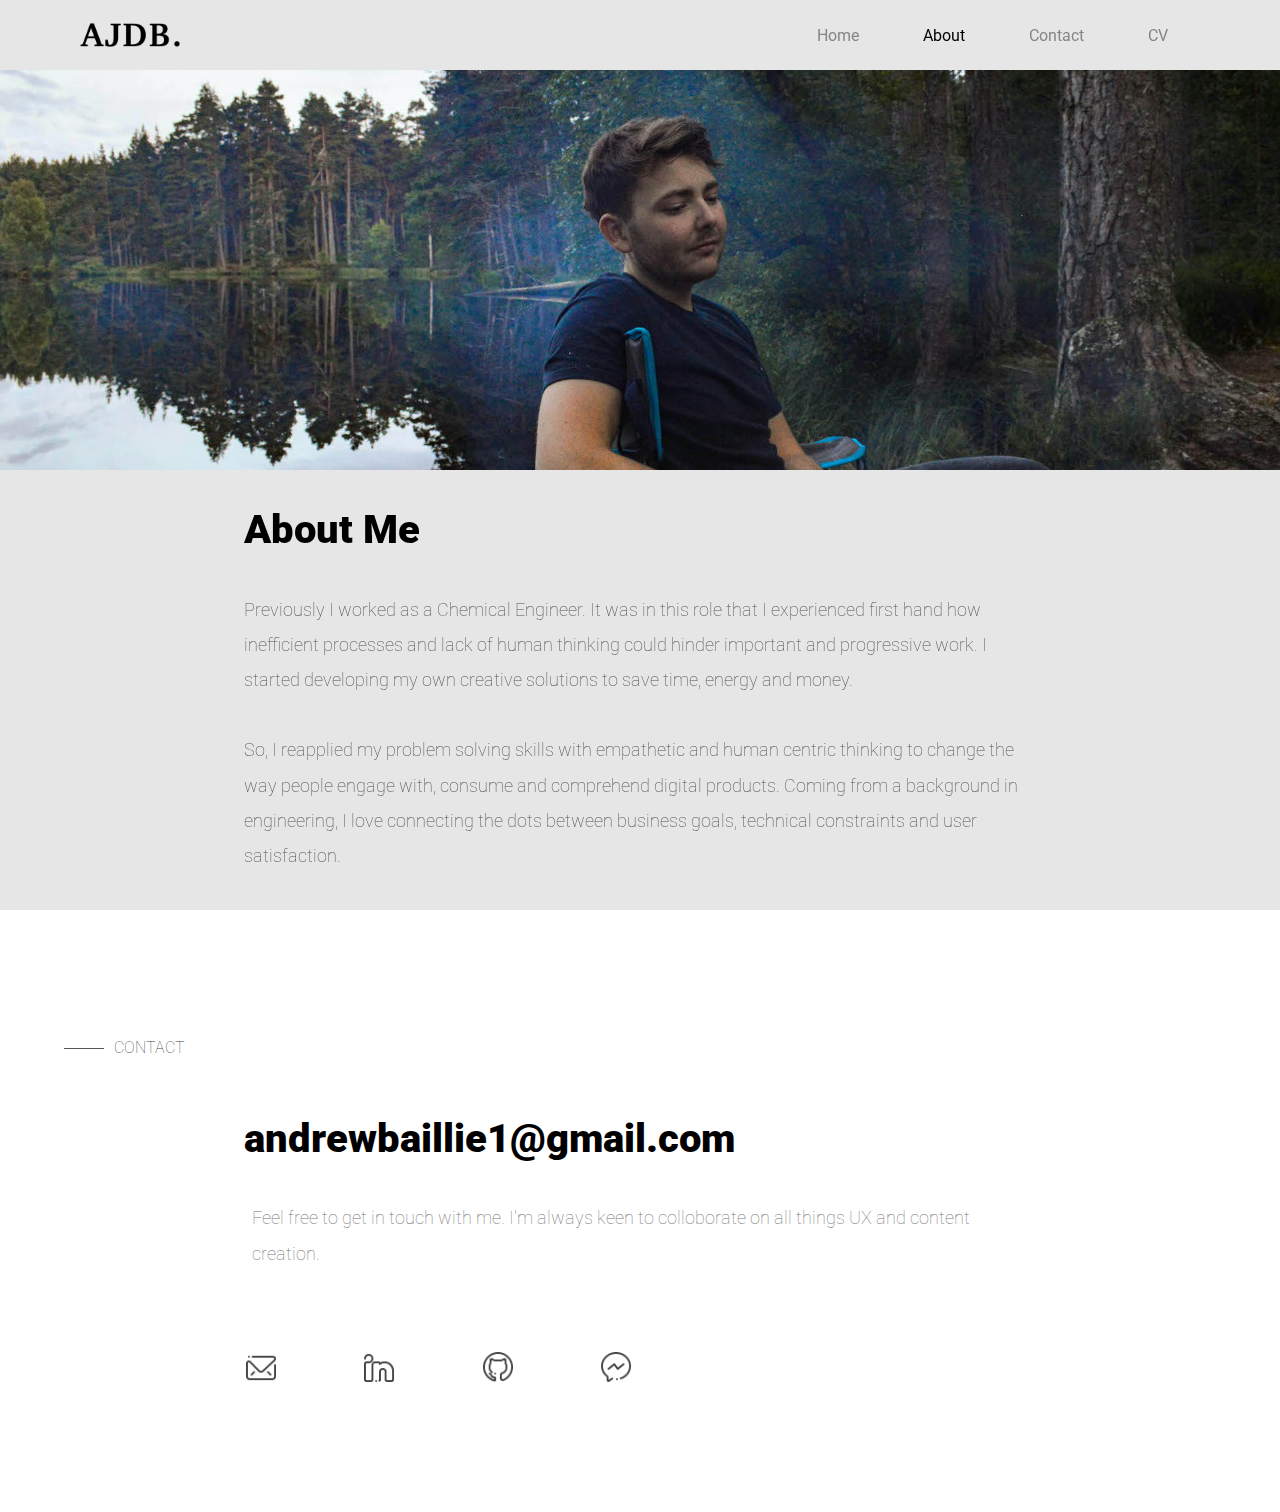
==== about.html @ dc87cb5a "s" ====
<!DOCTYPE html>
<html lang="en">
    <head>
        <meta charset="UTF-8">
        <meta name="Andrew Baillie Portfolio" content="width=device-width, initial-scale=1.0">
        <title>Andrew Baillie</title>
        <link rel="stylesheet" href="styles.css">
        <style>
            @import url('https://fonts.googleapis.com/css2?family=Roboto &display=swap');
        </style>
        <link href="https://fonts.googleapis.com/css?family=Roboto+Mono|Roboto+Slab|Roboto:300,400,500,700" rel="stylesheet"/>

        <link rel="shortcut icon" type="image/x-icon" href="favicon.ico" />
        
        <meta name="viewport" content="width=device-width, initial-scale=1">

    </head>
    <body>
        <div class="nav-wrapper"></div>
            <div class="header-navbar">
                <nav class="navbar">
                    <div class="navbar__container">
                            <a href="/" id="navbar__logo">
                                <img src="AJDBlogo.png" alt="AJDB Logo"></img>
                            </a>
                        <div class="navbar__toggle" id="mobile-menu">
                            <span class="bar"></span>
                            <span class="bar"></span>
                            <span class="bar"></span>
                        </div>
                        <ul class="navbar__menu">
                            <li class="navbar__item">
                                <a href="index.html" class="navbar__links">Home</a>
                            </li>
                            <li class="navbar__item">
                                <a href="about.html" class="navbar__links current-page">About</a>
                            </li>
                            <li class="navbar__item">
                                <a href="#Contact" class="navbar__links">Contact</a>
                            </li>
                            <li class="navbar__item">
                                <a href="Andrew Baillie - CV.pdf" class="navbar__links">CV</a>
                            </li>
                        </ul>
                    </div>
                </nav>
            </div>
</div>
<div class="header_container">
    <div class="about_photowrapper">
    </div>   
</div>

<div class="aboutpage_container">
    <div class="Portfolio-wrapper">
        <div class="aboutme-item">
            <h5>About Me</h5>
            <p>Previously I worked as a Chemical Engineer. It was in this role that I experienced first hand how inefficient processes and lack of human thinking could hinder important and progressive work. I started developing my own creative solutions to save time, energy and money.

                <br><br>So, I reapplied my problem solving skills with empathetic and human centric thinking to change the way people engage with, consume and comprehend digital products.
                
                Coming from a background in engineering, I love connecting the dots between business goals, technical constraints and user satisfaction.
            </p>
        </div>
    </div>

</div>


        <div ID="Contact" class="Contact_container"><div class="Portfolio-wrapper">
            <h3>CONTACT</h3>
            <div class="portfolio-item">
                <div class="contacttext">
                    <a class="contactheader" href="mailto:andrewbaillie1@gmail.com">
                        andrewbaillie1@gmail.com </a>
                    <p>Feel free to get in touch with me. I'm always keen to colloborate on all things UX and content creation.</p>
                    <div class=socialflex>
                    <a class="socialbox" href="mailto:andrewbaillie1@gmail.com" target="_blank" rel="noopener noreferrer"><span class="iconmail"></span></a>
                    <a class="socialbox"href="https://www.linkedin.com/in/andrew-baillie/" target="_blank" rel="noopener noreferrer"><span class="iconlinkedin"></span></a>
                    <a class="socialbox" href="https://github.com/andrewbaillie1" target="_blank" rel="noopener noreferrer"><span class="icongithub"></span></a>
                    <a class="socialbox" href="https://www.m.me/100003599262806/" target="_blank" rel="noopener noreferrer"><span class="iconmessenger"></span></a>
                    </div>

                </div>
            
            </div></div></div>

<script>
var navbar = document.querySelector('.header-navbar')

window.onscroll = function () { // pageYOffset or scrollY
    if (window.pageYOffset > 500) {
        navbar.classList.add('scrolled')
    } else {
        navbar.classList.remove('scrolled')
    }
}
</script>

<script>
const menu = document.querySelector('#mobile-menu');
const menuLinks = document.querySelector('.navbar__menu');

menu.addEventListener('click', function() {
    menu.classList.toggle('is-active');
    menuLinks.classList.toggle('active');
});

</script>

</body>
---- styles.css ----
* {
box-sizing: border-box;
margin: 0;
padding: 0;
font-family: 'Roboto', sans-serif;
font-size: 1em;
}

.nav-wrapper {
    background-color: #e6e6e6;
    height: 70px;
    width: 100vw;
    position: absolute;
}

.header-navbar {
    background: transparent;
    height: 70px;
    position: sticky;
    top: 0;
    width: 100vw;
}

.navbar {
    height: 70px;
    display: flex;
    justify-content: space-between;
    align-items: center;
    font-size: 1rem;
    top: 0px;
    text-decoration: none;
    background-color: transparent;
    transition: transparent .5s;

}
.header-navbar.scrolled {
    background: white;
    z-index: 999;
}

.navbar__container {

    display: flex;
    justify-content: space-between;
    height: 70px;
    z-index: 999;
    width: 100%;
    max-width: 1900px;
    margin: 0 auto;
    padding: 0 5em 0 5em;


}

#navbar__logo {
    display: flex;
    align-items: center;
    cursor: pointer;
    text-decoration: none;
    font-size: 2em;
}

#navbar__logo  img{
    width: 100px;
    height: auto;
    align-items: center;
    cursor: pointer;
    text-decoration: none;
    font-size: 2em;
}


.navbar__menu {
display: flex;
align-items: center;
list-style: none;
text-align: center;
text-decoration: none;
}

.navbar__links{

    color: #868686;
    display: flex;
    align-items: center;
    justify-content: center;
    text-decoration: none;
    padding: 0 2rem;
}

.navbar__links:hover {
color: #424242;
transition: all 0.3s ease;
}

.current-page {
    color: black;
}


.header_container {
    display: flex;
    background-color: #e6e6e6;
    align-items: center;
    -webkit-justify-content: center;
    /* Safari */
    justify-content: center;

}

.header_photo {
    background-color: inherit;
    width:60%;
    flex-grow: 1;
    flex-shrink: 1;
    text-align: right;

}

.header_photo img {
    height: 100vh;
    width: auto;
    background-color: inherit;
    object-fit: contain;
}

.header_text {
    background-color: inherit;
    width: auto;
    height: 100%;
    padding: 10% 0% 10% 16% ;
    margin: 0 auto;
}
.header_text h1 {
    text-align: left;
    background-color: inherit;
    font-size: 5em;
}

.header_text p {
margin-top: 4%;
font-size: 1.3em;
margin-right: 30%;
margin-left: 0.7%;
font-weight: 100;
color: rgb(49, 49, 49);
line-height: 200%;
}

#checkwork {
    text-decoration: none;
    display: inline-block;
    color: black;
    font-weight: bold;
    margin: 2% 0% 0% 0.7%;
    padding: 1% 1% 1% 1%;
    border: 2px black solid;
    transition: 0.65s;

}

#checkwork:hover {
 background-color: rgb(207, 207, 207);

}

/* Porfolio Section */

.portfolio_container {
position: relative;
padding: 120px 0;
background-color: transparent;
}

.Portfolio-wrapper {
    display: block;
    width: 90%;
    margin: 0 auto;
    max-width: 1300px;
    transition: all 3s;
    background-color: transparent;
}

h3 {
    font-size: 1rem;
    font-weight: 100;
    color: rgb(68, 68, 68);
    font-family: 'Roboto', sans-serif;
}

h3::before{
    font-size: 1.3rem;
    content: "";
    display: inline-block;
    width: 40px;
    height: 1px;
    background: #555;
    vertical-align: top;
    margin-top: 10px;
    margin-right: 10px;
    background-color: rgb(85, 85, 85);
}

.portfolio-item {
    display: flex;
    flex-direction: row;
    flex-wrap: wrap;
    width: 100%;
    padding-top: 5%;
    margin: 0px auto;
    justify-content: space-between;
    position: relative;
    background-color: transparent;
    max-width: 792px;
}
.portfoliophoto {
    display: block;
    width: 50%;
    padding-left: 0%;
    background-color: transparent;
}
.portfoliophoto img {
    display: block;
    box-shadow: 0px 10px 60px rgba(0,0,0,.2);
    transition: 0.65s;
    width: 90%;
    height: auto;
    background-color: transparent;
}

.portfoliophoto img:hover{
 transform: scale(1.05);
}

.portfoliotext {
    display: block;
    position: relative;
    width: 40%;
    flex-shrink: 5;
}

.portfoliotext p {
    margin-top: 5%;
    font-size: 100%;
    margin-left: 1%;
    font-weight: 100;
    color: rgb(116, 116, 116);
    line-height: 200%;
    }

.portfoliobutton {
    text-decoration: none;
    display: inline-block;
    color: black;
    font-weight: bold;
    position: relative;
    margin: 10% 0% 0% 0.7%;
    padding: 1% 1% 1% 1%;
    border: 2px black solid;
    transition: 0.65s;
}

.portfoliobutton:hover {
   background-color: #fff;
}

.about_container{
position: relative;
padding: 120px 0;
background-color: #e6e6e6;

}

.abouttext {
    display: block;
    position: relative;
    width: 100%;
    text-align: left;
    
}

.abouttext p{
margin-top: 5%;
font-size: 1.1em;
font-weight: 100;
color: rgb(78, 78, 78);
line-height: 200%;
}

.Contact_container{
    position: relative;
    padding: 10% 0;
    background-color: #ffffff;
    min-width: 200px;;
    }

    .contact-item {
        display: flex;
        flex-direction: row;
        flex-wrap: wrap;
        width: 100%;
        padding-top: 5%;
        margin: 0px auto;
        justify-content: space-between;
        position: relative;
        background-color: transparent;
    }

.contacttext{
    display: block;
    position: relative;
    width: 100%;
        
    }

.contacttext p{
    margin-top: 5%;
    font-size: 1.1em;
    margin-left: 1%;
    font-weight: 100;
    color: rgb(116, 116, 116);
    line-height: 200%;
    }
.contactheader{
    font-weight: 900 !important;
    font-size: 2.5em;
    text-decoration: none;
    color: black;            
        }   

        .socialbox {
            height: 30px;
            width: 30px;
            display: block;
            padding-right: 15%;
            min-width: 50px;
        }
        
        .iconlinkedin {
            background-image: url('linkedIn.png');
            height: 30px;
            width: 30px;
            background-size: cover;
            display: block;
            align-items: center;
            text-decoration: none;
        }
        
        
        .icongithub {
            background-image: url('github.png');
            height: 30px;
            width: 30px;
            display: block;
            background-size: cover;
        }
        
        .iconmail {
            background-image: url('mail.png');
            height: 30px;
            width: 30px;
            display: block;
            background-size: cover;
        }
        
        .iconmessenger {
            background-image: url('messenger.png');
            height: 30px;
            width: 30px;
            display: block;
            background-size: cover;
        }
        
        .socialflex{
            display: flex;
            justify-content: flex-start;
            height: 70px;
            z-index: 999;
            width: 100%;
            min-width: 200px;
            max-width: 1900px;
            margin: 0 auto;
            padding: 5em 0em 2em 0.1em;
        }


@media screen and (max-width: 700px) {
    .navbar__container {
        padding: 0 5em 0 1em;

    }

    .navbar__links{
        padding: 0 1.2rem 0 2rem;
    }
}

/* setting heights for hero photo */
@media screen and (max-width: 1200px) {
    .header_photo img {
        height: 85vh;
        width: auto;
    }
    .header_container {
        height: 100%;
    }
}

@media screen and (max-width: 1000px) {
    .header_photo img {
        height: 80vh;
        width: auto;
    }
    .header_container {
        height: 100%;
    }
}


@media screen and (max-width: 920px) {
    .header_photo img {
        height: 75vh;
        width: auto;
    }
    .header_container {
        height: 100%;
    }
}

@media screen and (max-width: 850px) {
    .header_photo img {
        height: 60vh;
        width: auto;
    }
    .header_container {
        height: 100%;
    }
}

@media screen and (max-width: 790px) {
    .header_photo {
        height: 100%;
        margin-top:0%;
        }
    .header_photo img {
        height: 75vw;
        }
    .header_container {
        flex-wrap: wrap;
    }
    .header_text {
        background-color: inherit;
        width: auto;
        padding: 10% 0% 0% 5% ;
        margin: 0 0;
    }
    .portfolio_container {
        padding: 90px 0;
    }

        .portfolio-item {
            display: flex;
            flex-direction: column;
            flex-wrap: wrap;
            width: 90%;
            padding-top: 5%;
            margin: 0px auto;
            justify-content: space-between;
            position: relative;
            background-color: transparent;
            align-items: center;
        }

        #waterq {
            display: flex;
            flex-direction: column-reverse;
            flex-wrap: wrap;
            width: 90%;
            padding-top: 5%;
            margin: 0px auto;
            justify-content: space-between;
            position: relative;
            background-color: transparent;
            align-items: center;
        }

        .portfoliotext {
            display: block;
            position: relative;
            width: 90%;
            text-align: center;
        }
        

        .portfoliophoto {
            display: block;
            position: relative;
            width: 90%;
            padding-top: 10%;
            margin: 0,auto;
        }

        .portfoliophoto img{
            display:block;
      margin-left: auto;
      margin-right:auto;
        }
    
}

@media screen and (max-width: 650px) {

        .header_photo {
            height: 100%;
            }
         .header_text {
            padding-bottom: 25%;
            }

    .contactheader{
        font-size: 1.5em;
        margin-left: 1%;
    }

    .socialbox {
        height: 30px;
        width: 30px;
        display: block;
        padding-right: 0%;
        }
}

@media screen and (max-width: 470px) {
        .header_photo {
            height: 100%;
            }
        .header_text {
            padding-bottom: 25%;
        }
    .navbar__container {
        display: flex;
        justify-content: space-between;
        height: 80px;
        z-index: 1;
        width: 100%;
        max-width: 1300px;
        padding: 0;
    }
    .navbar__menu {
        display: grid;
        grid-template-columns: auto;
        margin: 0;
        width: 100%;
        position: absolute;
        top: -1000px;
        opacity: 0;
        transition: all 0.5s ease;
        height: 50vh;
        z-index: 999;
        background: #131313;
    }

    .navbar__menu.active {
        background: #131313;
        top: 0%;
        opacity: 1;
        transition: all 0.5s ease;
        z-index: -1;
        height: 50vh;
        font-size: 1.6rem;
    }

    .navbar__toggle .bar {
        width: 25px;
        height: 3px;
        margin: 5px auto;
        transition: all 0.3s ease-in-out;
        background: rgb(0, 0, 0);
    }

    .navbar__item {
        width: 100%;
    }

    .navbar__links {
        text-align: center;
        padding: 2rem;
        width: 100%;
        display: table;

    }

    #mobile-menu {
        position: absolute;
        top: 20%;
        right: 5%;
        transform: translate(5%, 20%);
    }

    .navbar__toggle .bar {
        display: block;
        cursor: pointer;
    }

    #mobile-menu.is-active .bar:nth-child(2) {
        opacity: 0;
    }
    #mobile-menu.is-active .bar:nth-child(1) {
        transform: translateY(8px) rotate(45deg);
    }
    #mobile-menu.is-active .bar:nth-child(3) {
        transform: translateY(-8px) rotate(-45deg);
    }

}
/* Setting fonts */

h5 {
    font-weight: 900 !important;
    font-size: 2.5rem;
}

/* About section */


.about_photowrapper {
height: 400px;
width: 100vw;
background: url(cover-big.jpg) no-repeat center;
background-size: cover;
}

.aboutpage_container {
    background-color: #e6e6e6;
    display: block;
    padding: 4vh 0 4vh 0;
}

.aboutme-item {
    display: flex;
    flex-direction: row;
    flex-wrap: wrap;
    width: 100%;
    margin: 0px auto;
    justify-content: space-between;
    position: relative;
    background-color: transparent;
    max-width: 792px;

}

.aboutme-item p {
    margin-top: 5%;
    font-size: 1.1em;
    font-weight: 100;
    color: rgb(78, 78, 78);
    line-height: 200%;
}

@media screen and (min-width: 1090px) {
.about_photowrapper {
    height: 400px;
    width: 100vw;
    background: url(cover.jpg) no-repeat center;
    background-size: cover;
}
}
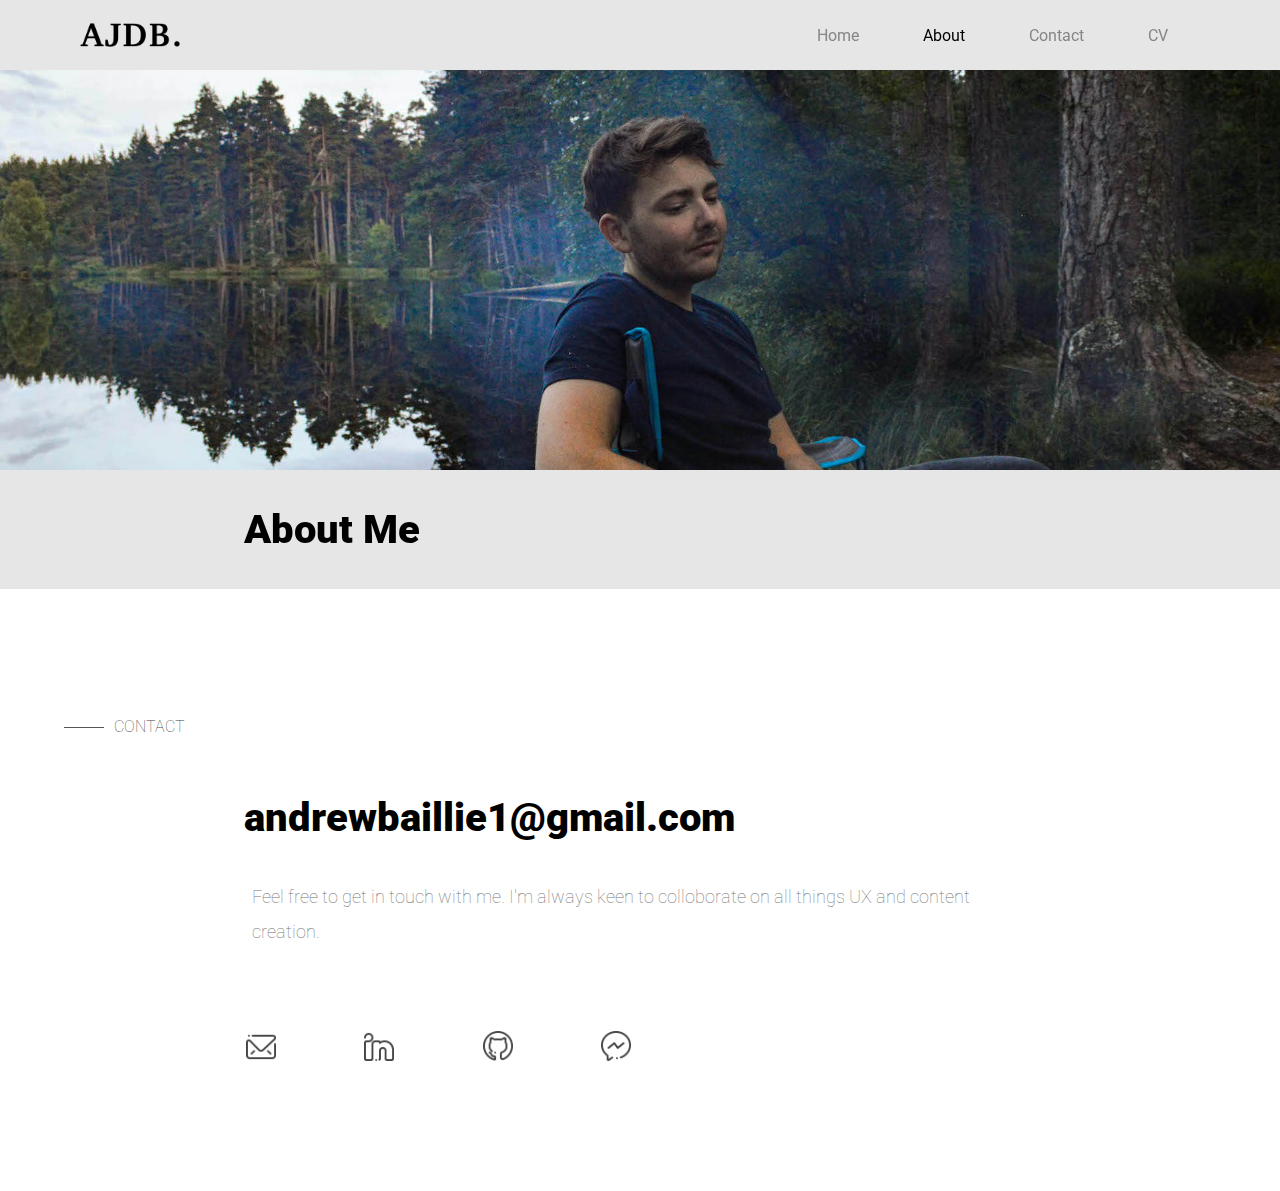
==== commit b23c7c21: "Update about.html" ====
--- a/about.html
+++ b/about.html
@@ -55,12 +55,6 @@
     <div class="Portfolio-wrapper">
         <div class="aboutme-item">
             <h5>About Me</h5>
-            <p>Previously I worked as a Chemical Engineer. It was in this role that I experienced first hand how inefficient processes and lack of human thinking could hinder important and progressive work. I started developing my own creative solutions to save time, energy and money.
-
-                <br><br>So, I reapplied my problem solving skills with empathetic and human centric thinking to change the way people engage with, consume and comprehend digital products.
-                
-                Coming from a background in engineering, I love connecting the dots between business goals, technical constraints and user satisfaction.
-            </p>
         </div>
     </div>
 
--- a/styles.css
+++ b/styles.css
@@ -561,9 +561,9 @@
     }
 
     .navbar__menu.active {
-        background: #131313;
+        background: #fff;
         top: 0%;
-        opacity: 1;
+        opacity: 0.98;
         transition: all 0.5s ease;
         z-index: -1;
         height: 50vh;
